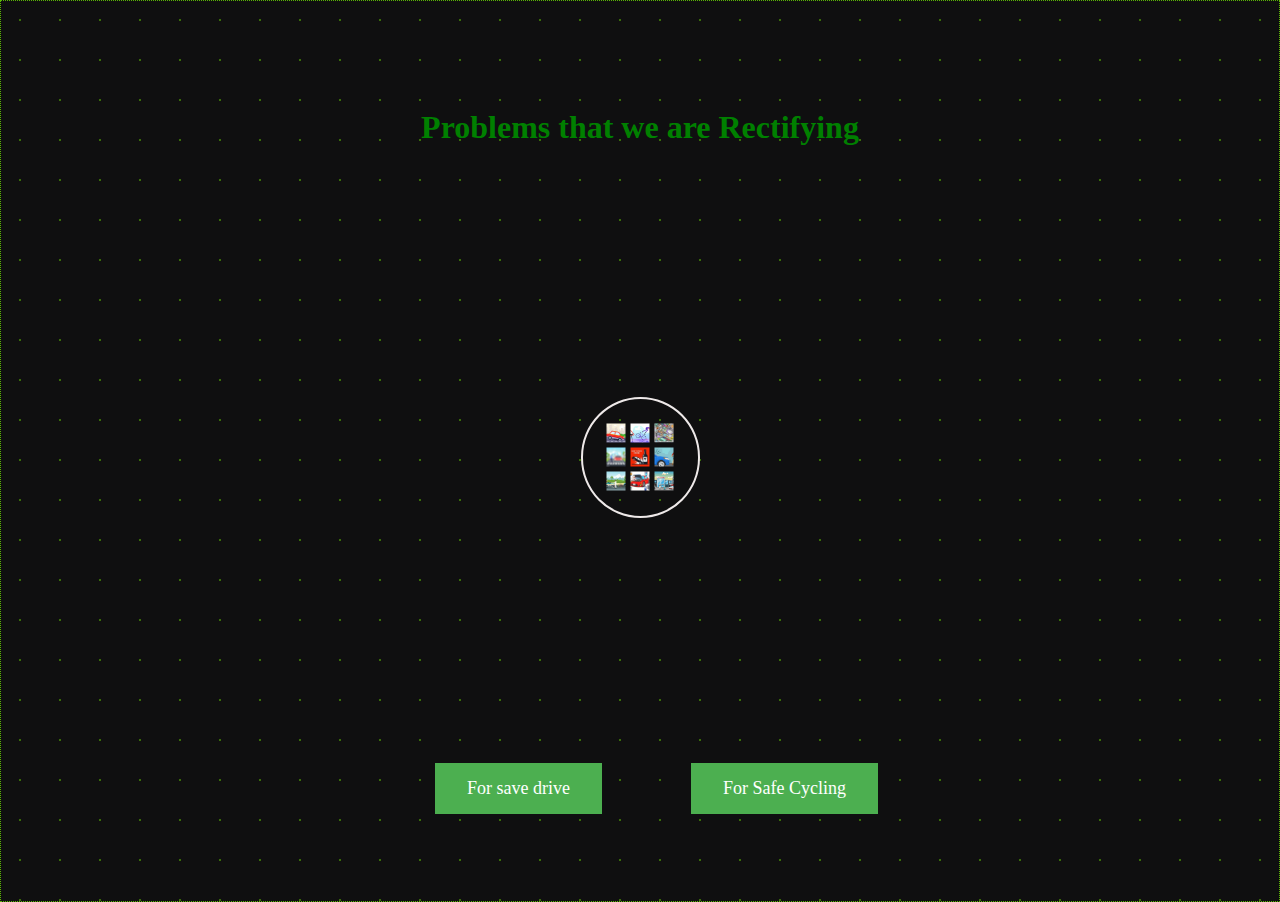
==== safe.html @ 18f5efdd "Add files via upload" ====
<!DOCTYPE html>
<html>
<head>
</head>
<style>

    .gallery {
        --s: 190px; /* control the size of the images*/
        
        display: grid;
        grid-template-columns: repeat(3,auto);
        gap: 5px;
        position: relative;
      }
      .gallery input {
        position: absolute;
        border: 2px solid #eee9e9;
        border-radius: 50%;
        inset: calc(50% - var(--s)/3);
        cursor: pointer;
        --g: linear-gradient(#f6eded 0 0) no-repeat;
        background: var(--g) 50%/var(--b,0%) 5px,var(--g) 50%/5px var(--b,0%);
        transition: 1.5s;
        -webkit-appearance: none;
        -moz-appearance: none;
        appearance: none;
      }
      .gallery > img {
        width: var(--s);
        aspect-ratio: 1;
        object-fit: cover;
        transform: scale(.1);
        filter: brightness(1);
        pointer-events: none;
        transform-origin: var(--x) var(--y);
        transition: 1s calc((var(--i) - 1)*.1s);
      }
      .gallery > img:nth-of-type(1) {--i:1;--x: 150%;--y:150%;}
      .gallery > img:nth-of-type(2) {--i:2;--x:  50%;--y:150%;}
      .gallery > img:nth-of-type(3) {--i:3;--x: -50%;--y:150%;}
      .gallery > img:nth-of-type(4) {--i:4;--x: 150%;--y:50%; }
      .gallery > img:nth-of-type(5) {--i:5 }
      .gallery > img:nth-of-type(6) {--i:6;--x: -50%;--y:50%; }
      .gallery > img:nth-of-type(7) {--i:7;--x: 150%;--y:-50%;}
      .gallery > img:nth-of-type(8) {--i:8;--x:  50%;--y:-50%;}
      .gallery > img:nth-of-type(9) {--i:9;--x: -50%;--y:-50%;}
      
      .gallery > input:checked ~ img {
        transform: scale(1);
        filter: brightness(1);
        pointer-events: initial;
      }
      .gallery > input:checked {
        transform: translateY(calc(1.75*var(--s))) scale(.5) rotate(45deg);
        --b: 70%;
      }
      
      .button {
        margin-top: 1rem;
        margin-left: 85px;
        background-color: #4CAF50;
        border: none;
        color: white;
        padding: 15px 32px;
        text-align: center;
        text-decoration: none;
        display: inline-block;
        font-size: 18px;
        cursor: pointer;
      }
      
      body {
        margin: 0;
        min-height: 100vh;
        display: grid;
        place-content: center;
        background-color: rgb(14, 14, 15);
        background-image: radial-gradient(rgba(124, 252, 0, 0.4) 1px, rgb(15, 15, 16) 1px);
        background-size: 40px 40px;
        border: 1px dotted rgba(124, 252, 0, 0.7);
        outline: 1px dotted rgba(124, 252, 0, 0.7);
        outline-offset: 20px;
        overflow-x: auto;
        overflow-y: hidden;
        scroll-snap-type: x mandatory;
        scroll-padding: 0 0 0 55px;
        scroll-behavior: smooth;
        /* firefox scrollbar */
        scrollbar-color: lawngreen #222;
        scrollbar-width: auto;
        animation: background 300s linear infinite;
      }

      h1{
        text-align: center;
        color: green;
      }

</style>


<div class="heading">
<h1>Problems that we are Rectifying</h1>
</div>
<section class="gall" id="gall">
    <div class="gallery">
        <input type="checkbox" >
        <img src="poth.png" alt="a forest after an apocalypse">
        <img src="rr.png" alt="a waterfall and many rocks">
        <img src="traffic.jpg" alt="a house on a mountain">
        <img src="4.jpg" alt="sime pink flowers">
        <img src="5.jpg" alt="big rocks with some trees">
        <img src="6.jpg" alt="a waterfall, a lot of tree and a great view from the sky">
        <img src="7.jpg" alt="a cool landscape">
        <img src="8.jpg" alt="inside a town between two big buildings">
        <img src="9.jpg" alt="a great view of the sea above the mountain">
      </div>

</body>
</section>


<div class="container">
<a href="map.html" class="button">For save drive</a>
<a href="walk.html" class="button"> For Safe Cycling </a>
</div>


</html>
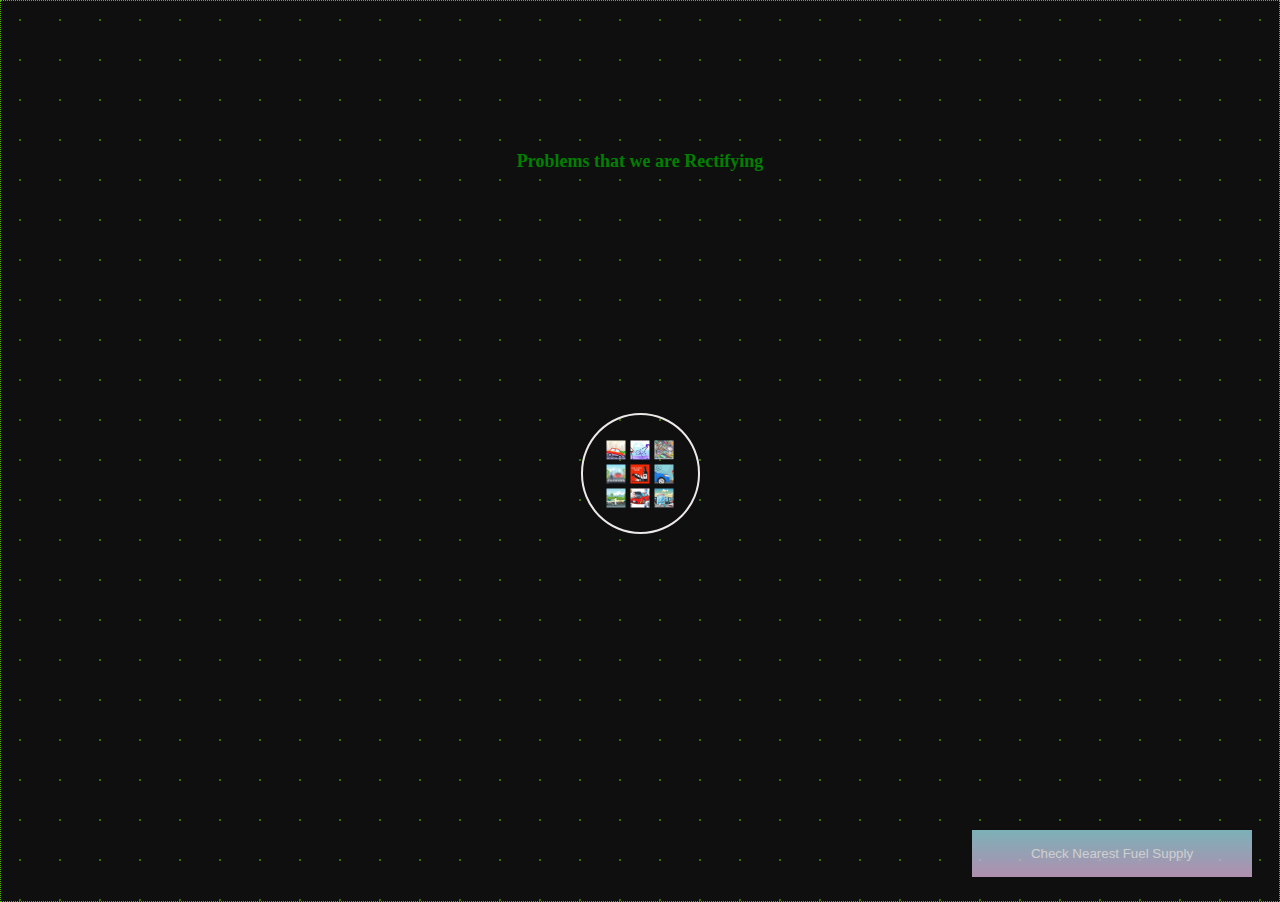
==== commit e975e54f: "Add files via upload" ====
--- a/safe.html
+++ b/safe.html
@@ -69,6 +69,73 @@
         cursor: pointer;
       }
       
+      .open-button {
+        background-color: #D9AFD9;
+        background-image: linear-gradient(0deg, #D9AFD9 0%, #97D9E1 100%);
+        color: white;
+        padding: 16px 20px;
+        border: none;
+        cursor: pointer;
+        opacity: 0.8;
+        position: fixed;
+        bottom: 23px;
+        right: 28px;
+        width: 280px;
+      }
+
+      .form-popup {
+        display: none;
+        position: fixed;
+        bottom: 0;
+        right: 15px;
+        border: 3px solid #f1f1f1;
+        z-index: 9;
+      }
+      
+      /* Add styles to the form container */
+      .form-container {
+        max-width: 350px;
+        padding: 10px;
+        background-color: white;
+      }
+      
+      /* Full-width input fields */
+      .form-container input[type=text], .form-container input[type=password] {
+        width: 100%;
+        padding: 10px;
+        margin: 4px 0 32px 0;
+        border: none;
+        background: #f1f1f1;
+      }
+      
+      /* When the inputs get focus, do something */
+      .form-container input[type=text]:focus, .form-container input[type=password]:focus {
+        background-color: #ddd;
+        outline: none;
+      }
+      
+      /* Set a style for the submit/login button */
+      .form-container .btn {
+        background-color: #04AA6D;
+        color: white;
+        padding: 16px 20px;
+        border: none;
+        cursor: pointer;
+        width: 100%;
+        margin-bottom:10px;
+        opacity: 0.8;
+      }
+      
+      /* Add a red background color to the cancel button */
+      .form-container .cancel {
+        background-color: red;
+      }
+      
+      /* Add some hover effects to buttons */
+      .form-container .btn:hover, .open-button:hover {
+        opacity: 1;
+      }
+
       body {
         margin: 0;
         min-height: 100vh;
@@ -94,6 +161,7 @@
       h1{
         text-align: center;
         color: green;
+        font-size: 18px;
       }
 
 </style>
@@ -119,11 +187,31 @@
 </body>
 </section>
 
-
-<div class="container">
-<a href="map.html" class="button">For save drive</a>
-<a href="walk.html" class="button"> For Safe Cycling </a>
+<button class="open-button" onclick="openForm()">Check Nearest Fuel Supply</button>
+
+<div class="form-popup" id="myForm">
+  <form action="/action_page.php" class="form-container">
+    <h1>FUEL/GAS/CHARGE POINT<br> NEAR YOU</h1>
+
+    <label for="email"><b>Location</b></label>
+    <input type="text" placeholder="Enter Location" name="Location" required>
+
+    <label for="psw"><b>Urgency</b></label>
+    <input type="text" placeholder="Enter time" name="psw" required>
+
+    <button type="submit" class="btn"> <a href="https://www.google.com/maps/search/nearest+fuel%2Fgas+points/@28.6456279,77.0909696,15z/data=!3m1!4b1?entry=ttu" class="btn">Find</a></button>
+    <button type="button" class="btn cancel" onclick="closeForm()">Close</button>
+  </form>
 </div>
 
-
+<script>
+  function openForm() {
+    document.getElementById("myForm").style.display = "block";
+  }
+  
+  function closeForm() {
+    document.getElementById("myForm").style.display = "none";
+  }
+  </script>
+  
 </html>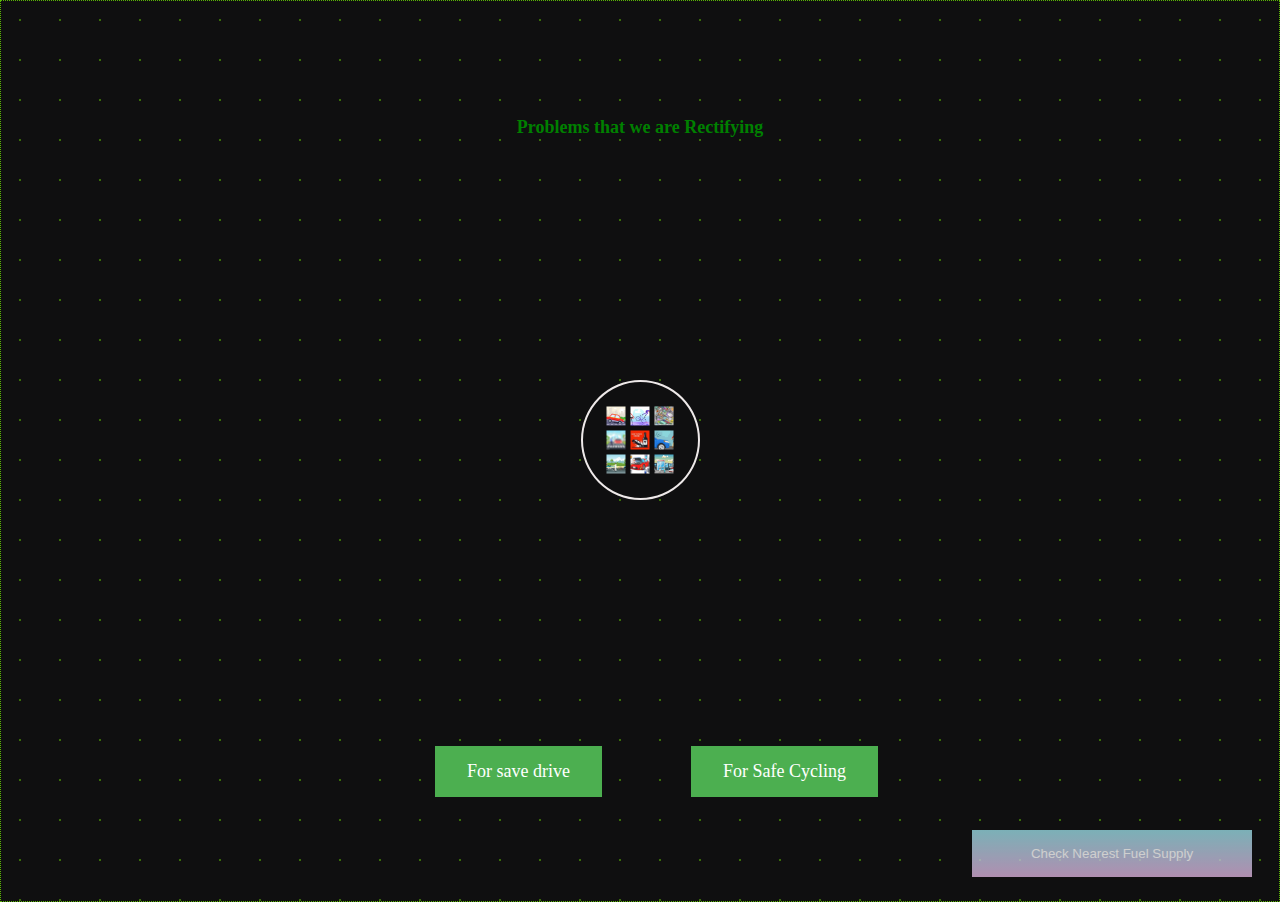
==== commit e05e709d: "Add files via upload" ====
--- a/safe.html
+++ b/safe.html
@@ -72,6 +72,7 @@
       .open-button {
         background-color: #D9AFD9;
         background-image: linear-gradient(0deg, #D9AFD9 0%, #97D9E1 100%);
+
         color: white;
         padding: 16px 20px;
         border: none;
@@ -187,6 +188,12 @@
 </body>
 </section>
 
+
+<div class="container">
+<a href="map.html" class="button">For save drive</a>
+<a href="walk.html" class="button"> For Safe Cycling </a>
+</div>
+
 <button class="open-button" onclick="openForm()">Check Nearest Fuel Supply</button>
 
 <div class="form-popup" id="myForm">
